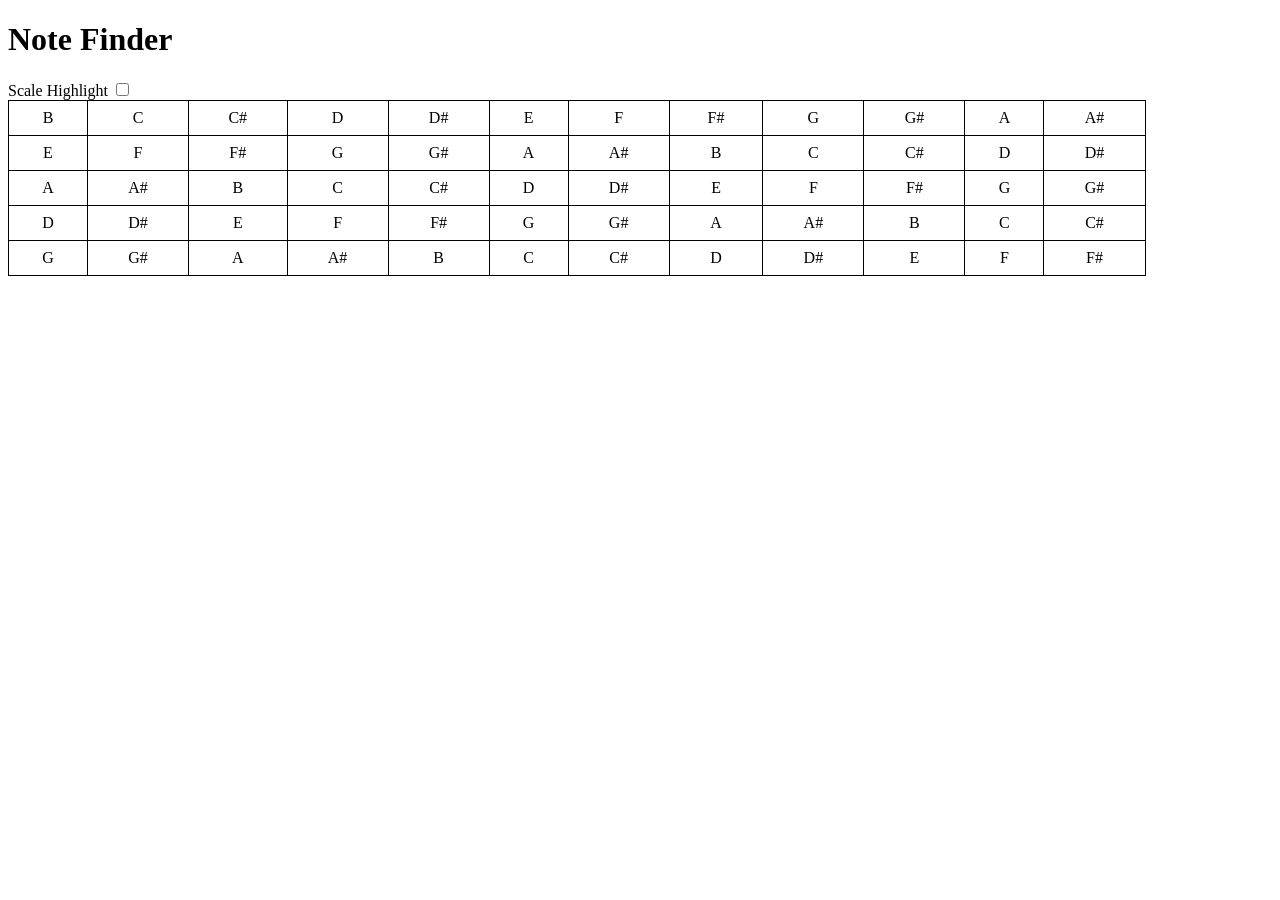
==== index.html @ 87028428 "Reorganized files, updated readme" ====
<!DOCTYPE html>
<html lang="en">
<head>
    <meta charset="UTF-8">
    <meta name="viewport" content="width=device-width, initial-scale=1.0">
    <link rel="stylesheet" href="./css/main.css">
    <script src="index.js"></script>
    <title>Note Finder</title>
</head>
<body>

    <h1>Note Finder</h1>


    <div id="notesContainer">

        <div class="displayControls">

            <label for="scaleHighlight">Scale Highlight
                <input type="checkbox" name="highlight" id="scaleHighlight"/>
            </label>
        </div>
        

        <table id="fretboard"></table>

    </div>

    <script>

        init();

    </script>
    
</body>
</html>
---- css/main.css ----
table {
    width: 90%;
    border-collapse: collapse;
}

th, td {
    border: 1px solid black;
    padding: 8px;
    text-align: center;
}

.highlight {
    background-color: yellow; /* or any color you prefer */
}
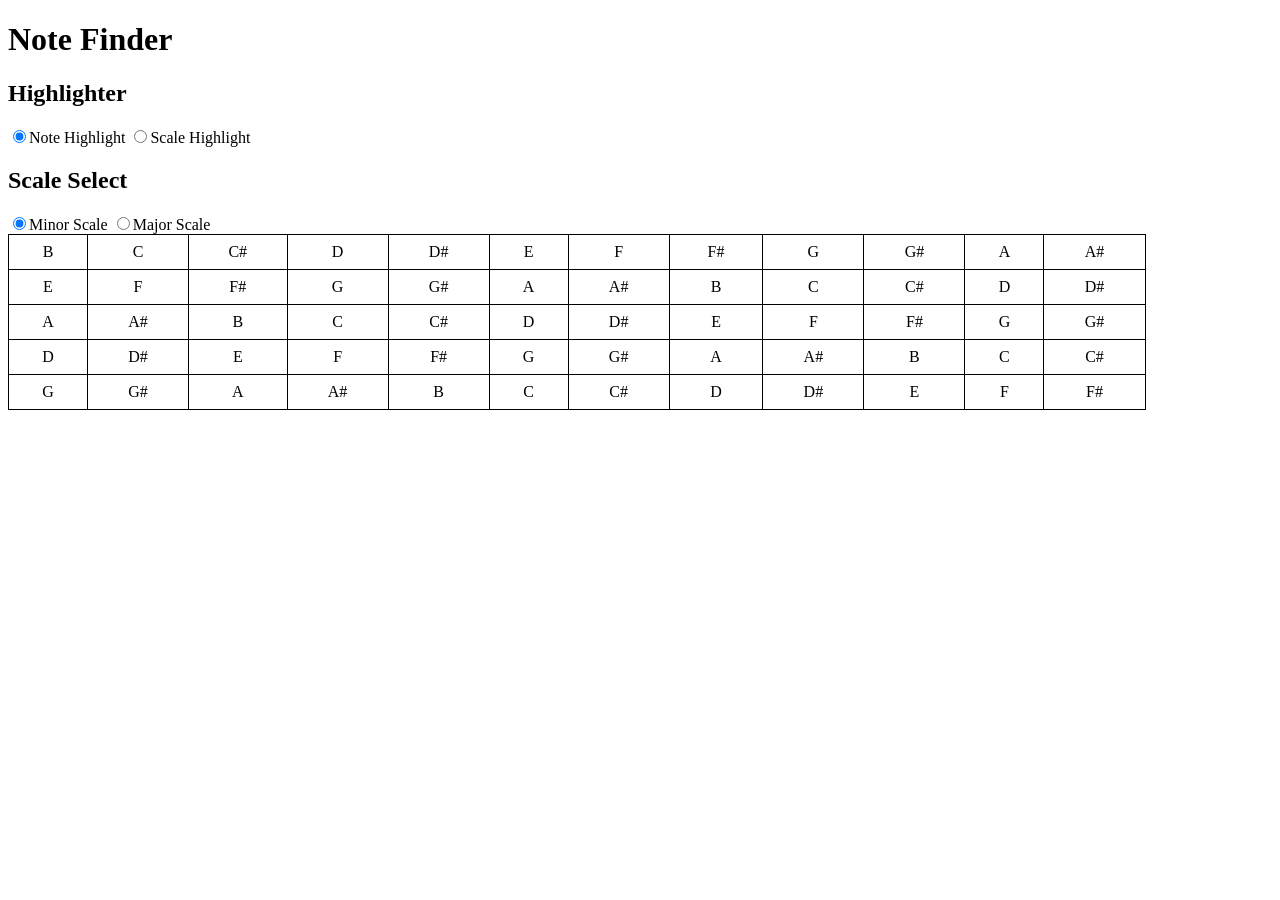
==== commit d5740f8b: "Tweaking control switches - single/multi highlight is functional" ====
--- a/index.html
+++ b/index.html
@@ -11,25 +11,55 @@
 
     <h1>Note Finder</h1>
 
+    <div id="notesContainer">
+        <div id="controlsContainer">
 
-    <div id="notesContainer">
+            <h2>Highlighter</h2>
+            <div id="highlightControls">
+                <label for="noteHighlight"></label>
+                    <input type="radio" name="highlight" id="noteHighlight" checked>Note Highlight
+                </label>
 
-        <div class="displayControls">
+                <label for="scaleHighlight">
+                    <input type="radio" name="highlight" id="scaleHighlight"/>Scale Highlight
+                </label>
+            </div>
 
-            <label for="scaleHighlight">Scale Highlight
-                <input type="checkbox" name="highlight" id="scaleHighlight"/>
+            <h2>Scale Select</h2>
+            <div id="scaleControls">
+                <label for="minorScale">
+                    <input type="radio" name="scale" id="minorScale" checked>Minor Scale
+                </label>
+
+                <label for="majorScale">
+                    <input type="radio" name="scale" id="majorScale">Major Scale
+                </label>
+            </div>
+
+
+            <!-- WILL NOT BE NEEDED FOR NOW -->
+            <!-- <label for="bass4">
+                <input type="radio" name="instrument" id="bass4">4-String Bass
             </label>
+
+            <label for="bass5">
+                <input type="radio" name="instrument" id="bass5"> 5-String Bass
+            </label>
+
+            <label for="guitar6">
+                <input type="radio" name="instrument" id="guitar6"> 6-String Guitar
+            </label>
+
+            <label for="guitar7">
+                <input type="radio" name="instrument" id="guitar7"> 7-String Guitar
+            </label> -->
         </div>
         
-
         <table id="fretboard"></table>
-
     </div>
 
     <script>
-
         init();
-
     </script>
     
 </body>
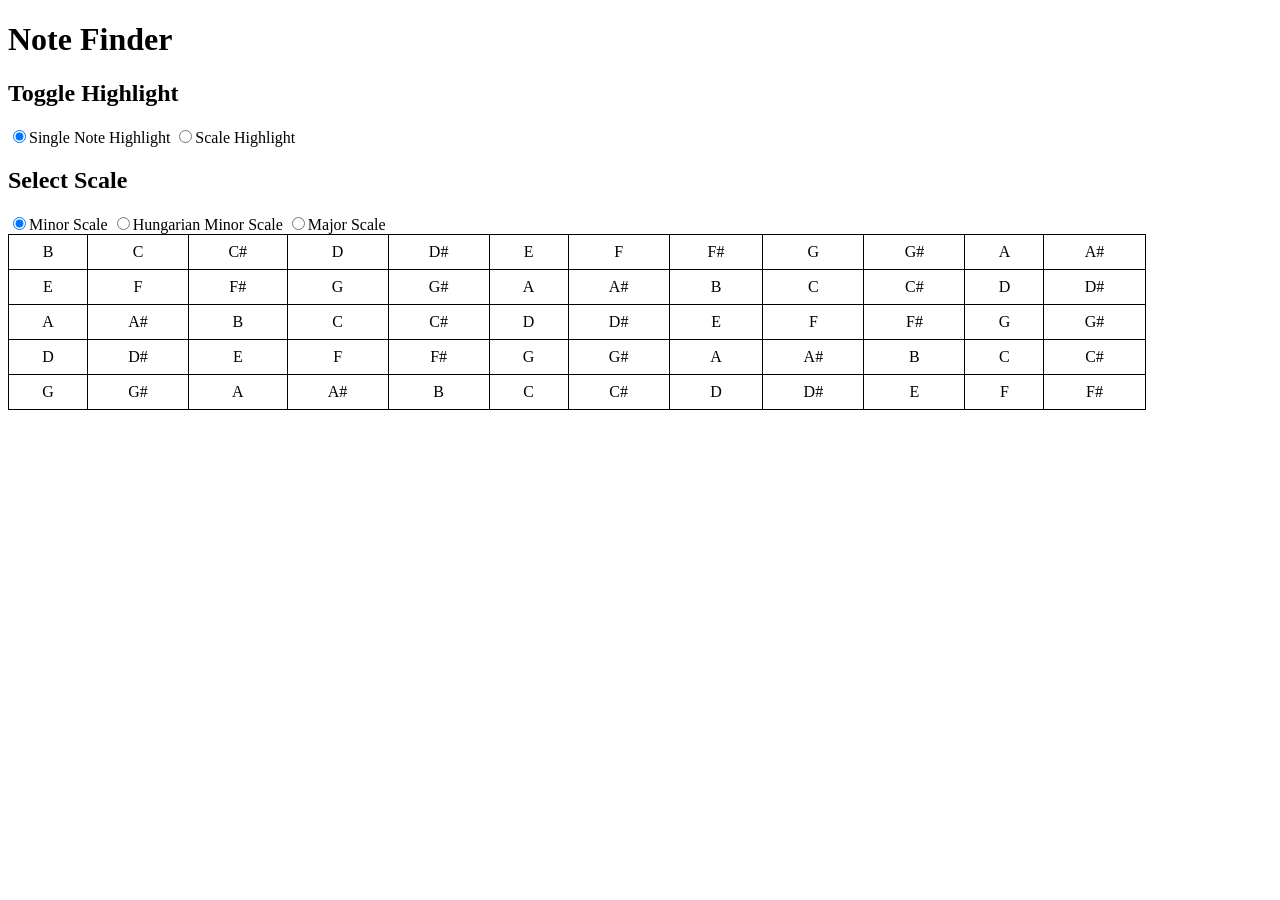
==== commit 42440853: "Added hungarian scale - tried to implement user-toggled number of strings but need to rethink" ====
--- a/index.html
+++ b/index.html
@@ -4,7 +4,7 @@
     <meta charset="UTF-8">
     <meta name="viewport" content="width=device-width, initial-scale=1.0">
     <link rel="stylesheet" href="./css/main.css">
-    <script src="index.js"></script>
+    <script src="indexTest.js"></script>
     <title>Note Finder</title>
 </head>
 <body>
@@ -14,27 +14,60 @@
     <div id="notesContainer">
         <div id="controlsContainer">
 
-            <h2>Highlighter</h2>
+            <h2>Toggle Highlight</h2>
             <div id="highlightControls">
-                <label for="noteHighlight"></label>
-                    <input type="radio" name="highlight" id="noteHighlight" checked>Note Highlight
+                <label for="noteHighlight">
+                    <input type="radio" name="highlight" id="noteHighlight"
+                            value="noteHighlight" checked>Single Note Highlight
                 </label>
 
                 <label for="scaleHighlight">
-                    <input type="radio" name="highlight" id="scaleHighlight"/>Scale Highlight
+                    <input type="radio" name="highlight" id="scaleHighlight"
+                            value="scaleHighlight"/>Scale Highlight
                 </label>
             </div>
 
-            <h2>Scale Select</h2>
+            <!-- <h2>Select Number of Strings</h2>
+            <div id="numberOfStrings">
+                <label for="fourString">
+                    <input type="radio" name="strings" id="fourString"
+                            value="4"/>4
+                </label>
+
+                <label for="fiveString">
+                    <input type="radio" name="strings" id="fiveString"
+                            value="5" checked/>5
+                </label>
+
+                <label for="sixString">
+                    <input type="radio" name="strings" id="sixString"
+                            value="6" />6
+                </label>
+
+                <label for="sevenString">
+                    <input type="radio" name="strings" id="sevenString"
+                            value="7"/>7
+                </label>
+            </div> -->
+
+
+            <h2>Select Scale</h2>
             <div id="scaleControls">
                 <label for="minorScale">
                     <input type="radio" name="scale" id="minorScale" checked>Minor Scale
                 </label>
 
+                <label for="hungarianMinorScale">
+                    <input type="radio" name="scale" id="hungarianMinorScale">Hungarian Minor Scale
+                </label>
+
                 <label for="majorScale">
                     <input type="radio" name="scale" id="majorScale">Major Scale
                 </label>
+
             </div>
+
+
 
 
             <!-- WILL NOT BE NEEDED FOR NOW -->
